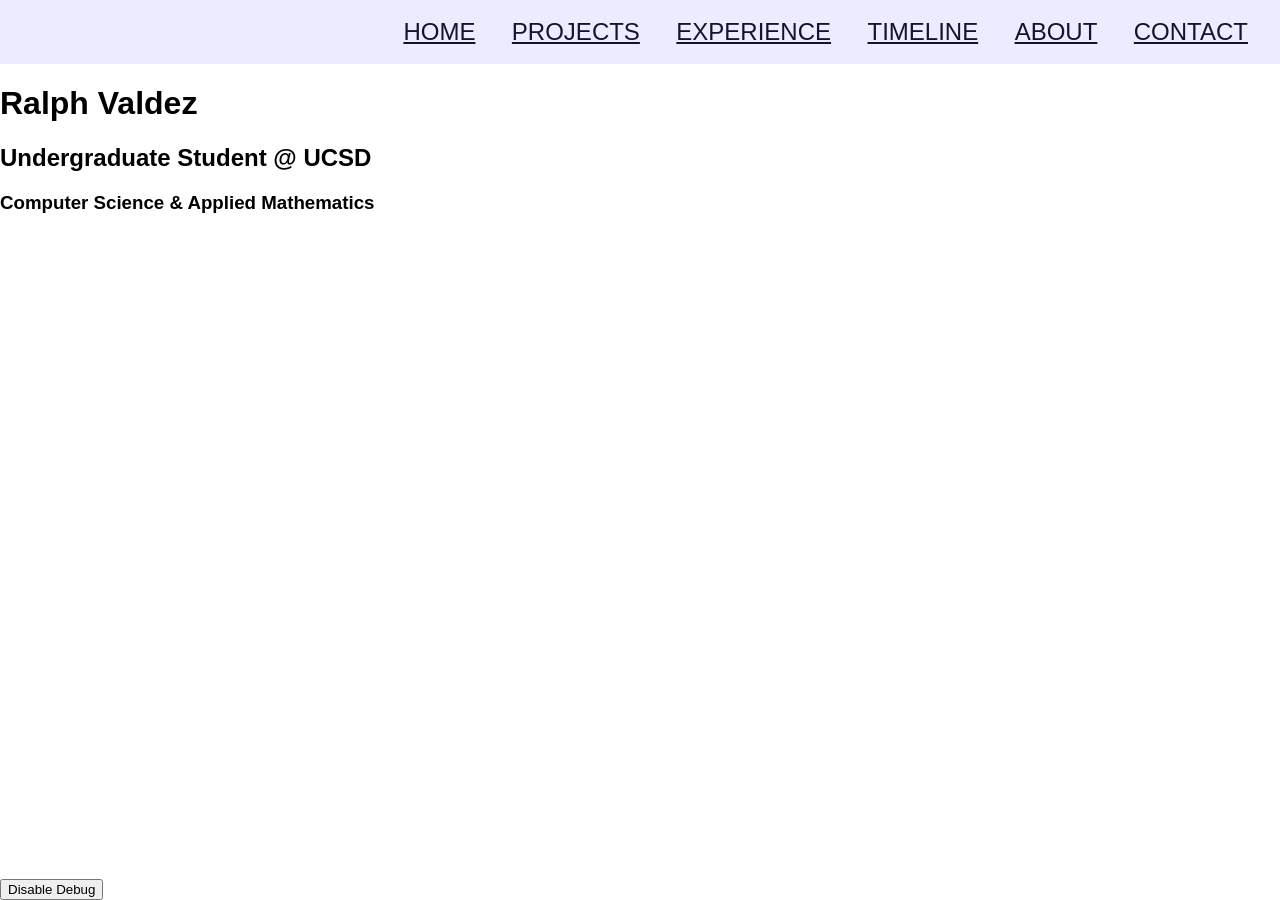
==== index.html @ dc434ed4 "website" ====
<!DOCTYPE html>
<html lang="en" data-theme="system">
<head>
    <meta charset="utf-8">
    <meta name="viewport" content="width=device-width, initial-scale=1.0">
    <meta name="description" content="">
    <link rel="icon" href="src/favicon.ico">
    <link id="debug-styles" rel="stylesheet" href="styles/debug.css">
    <link rel="stylesheet" href="styles/tokens.css">
    <link rel="stylesheet" href="styles/global.css">
    <title>Ralph Valdez</title>
</head>  
<body>
<nav>
    <section
    <section id="links">
        <a href="index.html">HOME</a>
        <a href="projects.html">PROJECTS</a>
        <a href="experience.html">EXPERIENCE</a>
        <a href="timeline.html">TIMELINE</a>
        <a href="about.html">ABOUT</a>
        <a href="contact.html">CONTACT</a>
    </section>
</nav>
</nav>
<main>
    <h1>Ralph Valdez</h1>
    <h2>Undergraduate Student @ UCSD</h2>
    <h3>Computer Science & Applied Mathematics</h3>
</main>
<button id="debug-button" type="button">Disable Debug</button>
<script src="js/debug.js"></script>
</body>  
</html>
---- styles/debug.css ----
nav {
    background-color: grey;
}
---- styles/tokens.css ----
:root {
    color-scheme: light dark;
}

@media (prefers-color-scheme: dark) {
:root {
    --text-color1: #d6d7f3;
    --panel-color1: #16161a;
}
}

@media (prefers-color-scheme: light) {
:root {
    --text-color1: #131431;
    --panel-color1: #ecebff;
}
}

:root[data-theme="dark"] {
    --text-color1: #d6d7f3;
    --panel-color1: #16161a;
}

:root[data-theme="light"] {
    --text-color1: #131431;
    --panel-color1: #ecebff;
}
---- styles/global.css ----
* {
    box-sizing: border-box;
}

body {
    margin: 0;
    padding: 0;

    display: grid;
    grid-template-areas: 
        "nav"
        "main";
    grid-template-rows: 4rem auto;

    font-family: 'Trebuchet MS', 'Lucida Sans Unicode', 'Lucida Grande', 'Lucida Sans', Arial, sans-serif;
}

nav {
    grid-area: nav;
    position: sticky;
    top: 0;
    width: 100%;
    display: flex;
    flex-direction: row;
    justify-content: flex-end;
    align-items: center;
    background-color: var(--panel-color1);

    > #links > a {
        font-size: 1.5rem;
        margin-right: 2rem;
        color: var(--text-color1);
    }
}

main {
    grid-area: main;
}

#debug-button {
    position: absolute;
    left: 0;
    bottom: 0;
}
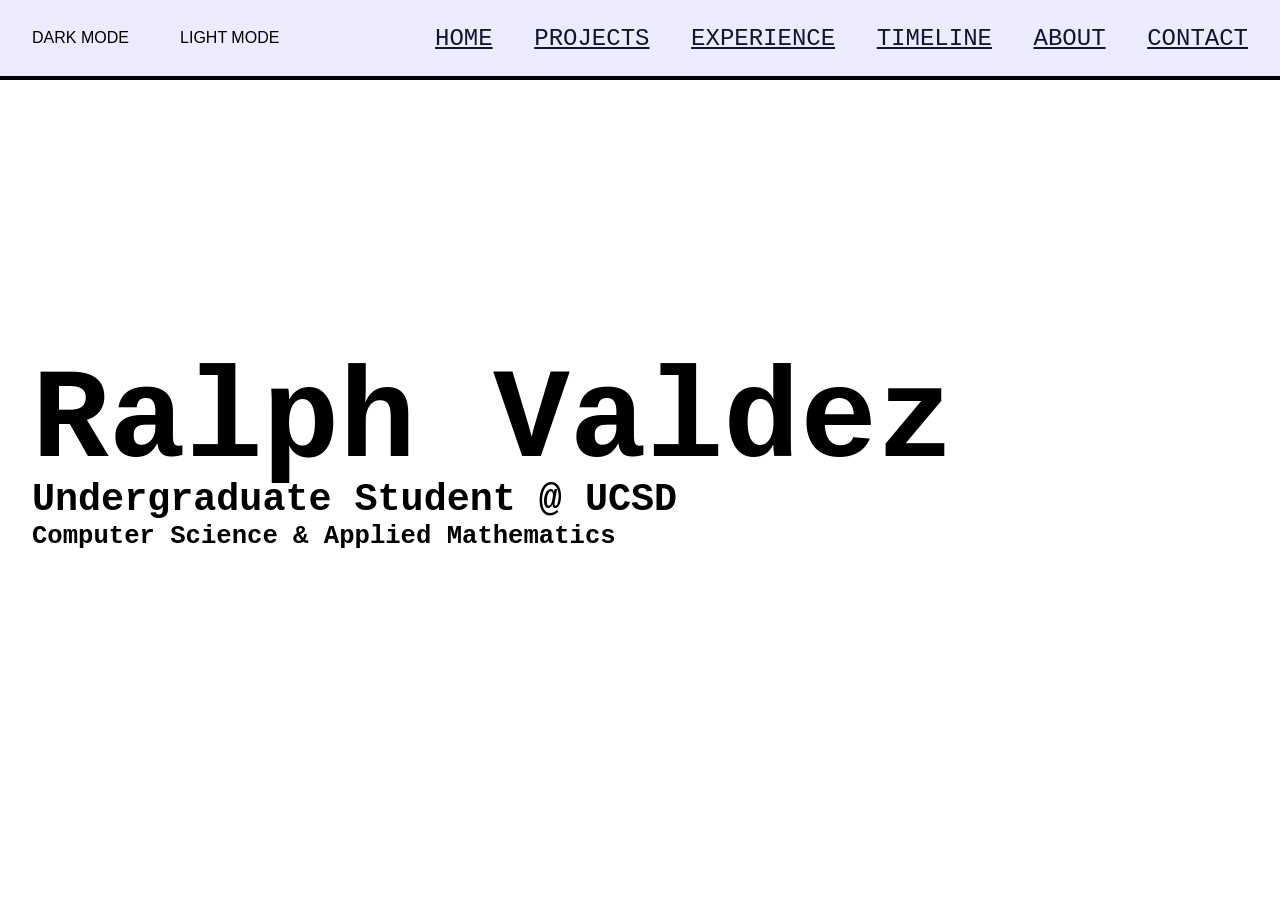
==== commit c07e2017: "Created layouts and a custom tag" ====
--- a/index.html
+++ b/index.html
@@ -5,14 +5,30 @@
     <meta name="viewport" content="width=device-width, initial-scale=1.0">
     <meta name="description" content="">
     <link rel="icon" href="src/favicon.ico">
-    <link id="debug-styles" rel="stylesheet" href="styles/debug.css">
+    <script>
+        try {
+            const theme = localStorage.getItem("theme");
+            console.log(theme);
+            if (theme) {
+                document.documentElement.dataset.theme = theme;
+            }
+        } catch {
+            console.log("Could not get from localStorage");
+        }
+    </script>
+    <!-- <link id="debug-styles" rel="stylesheet" href="styles/debug.css"> -->
     <link rel="stylesheet" href="styles/tokens.css">
     <link rel="stylesheet" href="styles/global.css">
+    <script src="js/debug.js" defer></script>
+    <script src="js/index.js" defer></script>
     <title>Ralph Valdez</title>
 </head>  
 <body>
 <nav>
-    <section
+    <section id="theme-picker">
+        <button type="button" aria-pressed="">DARK MODE</button>
+        <button type="button" aria-pressed="">LIGHT MODE</button>
+    </section>
     <section id="links">
         <a href="index.html">HOME</a>
         <a href="projects.html">PROJECTS</a>
@@ -22,13 +38,11 @@
         <a href="contact.html">CONTACT</a>
     </section>
 </nav>
-</nav>
-<main>
-    <h1>Ralph Valdez</h1>
-    <h2>Undergraduate Student @ UCSD</h2>
-    <h3>Computer Science & Applied Mathematics</h3>
+<main class="hero">
+    <h1 class="hero">Ralph Valdez</h1>
+    <h2 class="hero">Undergraduate Student @ UCSD</h2>
+    <h3 class="hero">Computer Science & Applied Mathematics</h3>
 </main>
-<button id="debug-button" type="button">Disable Debug</button>
-<script src="js/debug.js"></script>
+<!-- <button id="debug-button" type="button">Disable Debug</button> -->
 </body>  
 </html>
--- a/styles/debug.css
+++ b/styles/debug.css
@@ -1,3 +1,3 @@
 nav {
-    background-color: grey;
+    background-color: pink !important;
 }
--- a/styles/tokens.css
+++ b/styles/tokens.css
@@ -18,10 +18,56 @@
 
 :root[data-theme="dark"] {
     --text-color1: #d6d7f3;
-    --panel-color1: #16161a;
+    --text-color2: #f1f1fc;
+    --panel-color1: #040416;
+    --border-color1: #cccccc;
+    --border-color2: #f19ce3;
+    --border-color3: #0f0f11;
+    --background-color1: #040405;
+    --background-color2: #292933;
+    --glow-color1: #ffb2f2;
+
+    --hero-textcolor1: #f174e1;
+    --hero-textcolor2: #df70df;
+    --hero-textcolor3: #ee75ee;
+    --hero-glowcolor1: #fa8ff5;
+    --hero-glowcolor2: #f38ed5;
+    --hero-glowcolor3: #e78ce7;
+
+    --panel-box-shadow:
+        0 0 10px var(--glow-color1),
+        0 0 7px var(--glow-color1),
+        0 0 10px var(--glow-color1);
+    --panel-border: 3px var(--border-color2) solid;
+    --panel-border-radius: 30px;
+
+    --a-color: white;
 }
 
 :root[data-theme="light"] {
     --text-color1: #131431;
-    --panel-color1: #ecebff;
+    --text-color2: #2a2a31;
+    --panel-color1: #efeefa;
+    --panel-color2: #ffffff;
+    --border-color1: #646060;
+    --border-color2: #83abe7;
+    --border-color3: #ababaf;
+    --background-color1: #f5f5ff;
+    --background-color2: #b2b2d4;
+    --glow-color1: #97bcf3;
+
+    --hero-textcolor1: #33d2d8;
+    --hero-textcolor2: #15b9be;
+    --hero-textcolor3: #2fc2c7;
+    --hero-glowcolor1: #8ff6fa;
+    --hero-glowcolor2: #6deeb2;
+    --hero-glowcolor3: #b4d5fa;
+
+    --panel-box-shadow:
+        0 0 10px var(--glow-color1),
+        0 0 7px var(--glow-color1),
+        0 0 10px var(--glow-color1);
+    --panel-border: 3px var(--border-color2) solid;
+    --panel-border-radius: 30px;
+    --a-color: black;
 }
--- a/styles/global.css
+++ b/styles/global.css
@@ -5,14 +5,28 @@
 body {
     margin: 0;
     padding: 0;
+    min-height: 100svh;
+    
+    p, h1, h2, h3, h4, h5, h6, legend, label, li {
+        color: var(--text-color2);
+    }
 
     display: grid;
     grid-template-areas: 
         "nav"
         "main";
-    grid-template-rows: 4rem auto;
+    grid-template-rows: auto 1fr;
+    background-color: var(--background-color1);
+    font-family: 'Courier New', 'Trebuchet MS', 'Lucida Sans Unicode', 'Lucida Grande', 'Lucida Sans', Arial, sans-serif;
+}
 
-    font-family: 'Trebuchet MS', 'Lucida Sans Unicode', 'Lucida Grande', 'Lucida Sans', Arial, sans-serif;
+main > * {
+    margin: 2rem;
+}
+
+
+main a {
+    color: var(--a-color);
 }
 
 nav {
@@ -20,11 +34,18 @@
     position: sticky;
     top: 0;
     width: 100%;
+    height: 5rem;
     display: flex;
     flex-direction: row;
-    justify-content: flex-end;
     align-items: center;
     background-color: var(--panel-color1);
+    border-block-end-color: var(--border-color3);
+    border-block-end-width: 4px;
+    border-block-end-style: solid;
+
+    #links {
+        margin-left: auto;
+    }
 
     > #links > a {
         font-size: 1.5rem;
@@ -33,12 +54,128 @@
     }
 }
 
+#theme-picker > button {
+    margin-left: 1.4rem;
+    font-size: 1rem;
+    padding: 0.6rem;
+    border-radius: 19px;
+    border: 4px var(--border-color1) solid;
+    background-color: var(--panel-color2);
+    color: var(--text-color2);
+}
+
+#theme-picker {
+    display: none;
+}
+
+#theme-picker.enabled {
+    display: block;
+}
+
 main {
     grid-area: main;
+    min-height: 100%;
 }
 
 #debug-button {
     position: absolute;
     left: 0;
     bottom: 0;
+}
+
+.hero {
+    &:is(main) {
+        width: 100%;
+        place-items: center;
+        align-content: center;
+    }
+
+    &:is(h1) {
+        margin-top: -3rem;
+        font-size: max(10vw, 3rem);
+        color: var(--hero-textcolor1);
+        text-shadow: 
+            0 0 20px var(--hero-glowcolor1), 
+            0 0 30px var(--hero-glowcolor2), 
+            -9px -4px 10px var(--hero-glowcolor3);
+    }
+
+    &:is(h2) {
+        margin-top: -3rem;
+        font-size: max(3vw, 1.5rem);
+        color: var(--hero-textcolor2);
+        text-shadow: 
+            0 0 14px var(--hero-glowcolor1), 
+            0 0 22px var(--hero-glowcolor2), 
+            -9px -4px 10px var(--hero-glowcolor3);
+    }
+
+    &:is(h3) {
+        margin-top: -2rem;
+        font-size: max(2vw, 1rem);
+        color: var(--hero-textcolor3);
+        text-shadow: 
+            0 0 9px var(--hero-glowcolor1), 
+            0 0 14px var(--hero-glowcolor2), 
+            -4px -1px 10px var(--hero-glowcolor3);
+    }
+}
+
+fieldset {
+    margin: 0.5rem;
+    display: flex;
+    flex-direction: column;
+
+    input, textarea {
+        margin-bottom: 0.5rem;
+    }
+}
+
+@media (max-width: 750px) {
+
+body {
+    grid-template-rows: auto 1fr;
+}
+
+nav {
+    display: block;
+    height: auto;
+
+    #theme-picker {
+        height: auto;
+        display: flex !important;
+        flex-direction: column;
+        align-items: center;
+
+        button {
+            margin-left: 0;
+            margin-bottom: 0.2rem;
+        }
+    }
+
+    #links {
+        height: auto;
+        display: flex;
+        flex-direction: column;
+        align-items: center;
+        a {
+            margin-bottom: 0.2rem;
+            margin-right: 0;
+        }
+    }
+}
+}
+
+[data-state="success"] {
+    font-weight: bolder;
+}
+
+[data-state="idle"],
+[data-state="loading"] {
+    font-weight: normal;
+    text-decoration-line: underline;
+}
+
+[data-state="error"] > p {
+    color: red !important;
 }
